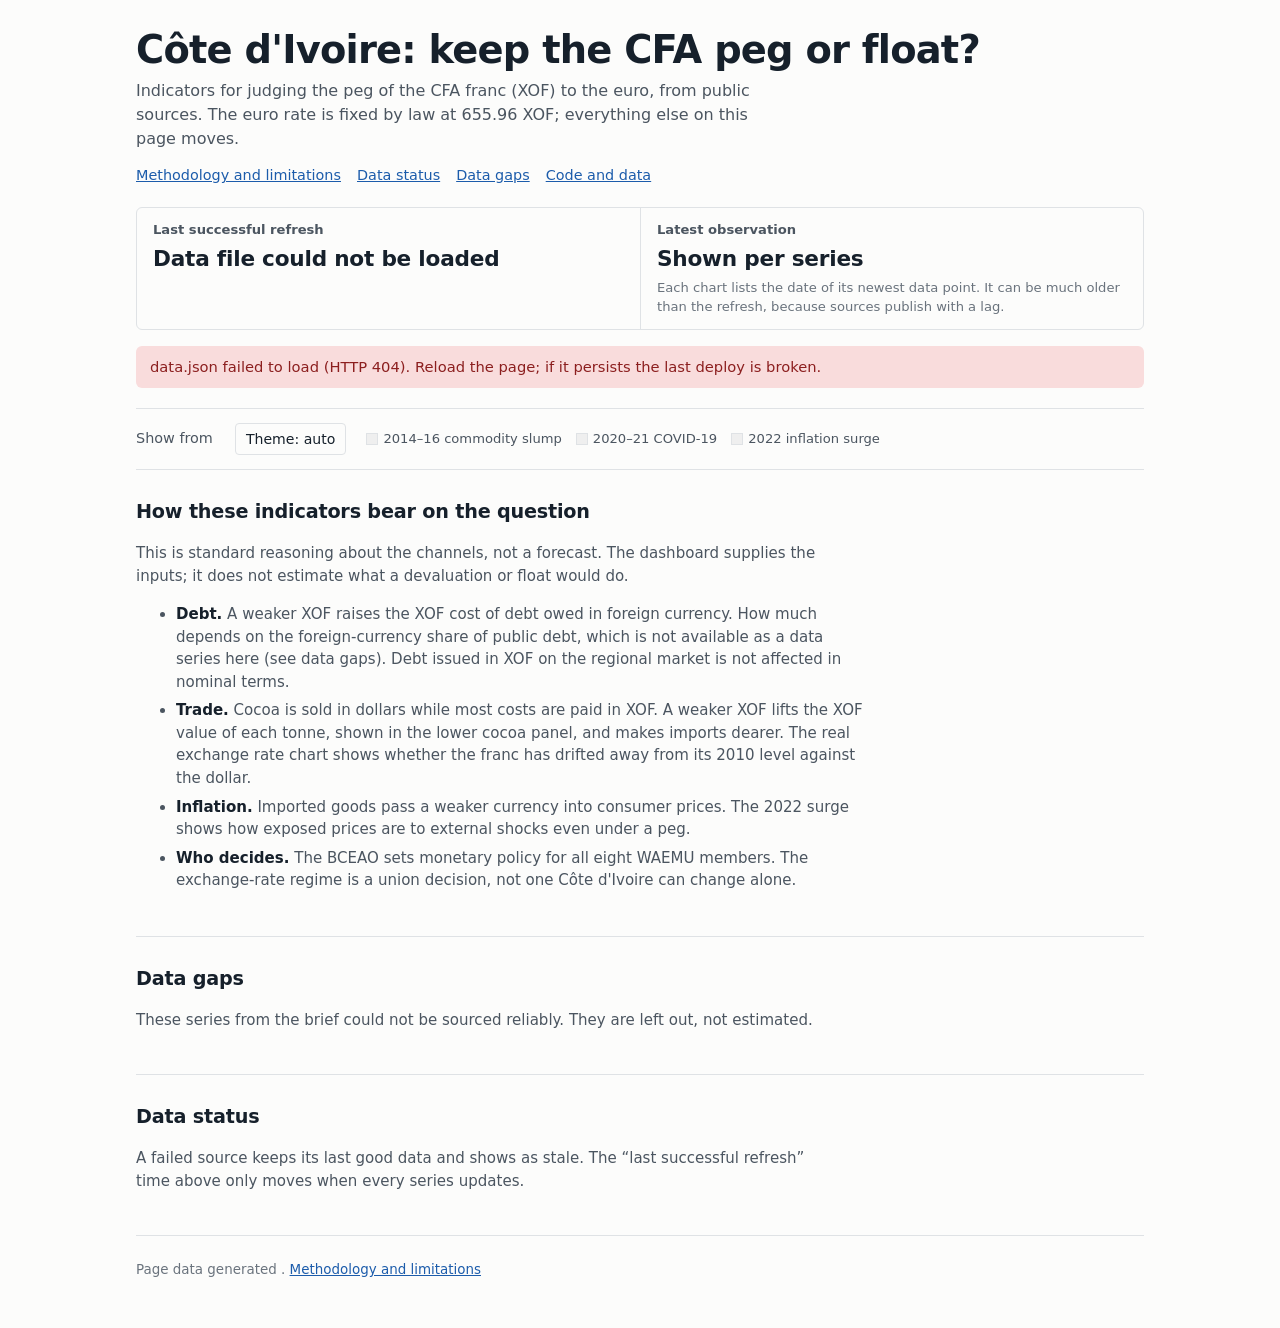
==== site/index.html @ a1a3de80 "Add CFA peg dashboard: pipeline, tests, static site, daily workflow Fetch/validate/derive pipeline f" ====
<!doctype html>
<html lang="en">
<head>
<meta charset="utf-8">
<meta name="viewport" content="width=device-width, initial-scale=1">
<title>Côte d'Ivoire: keep the CFA peg or float?</title>
<meta name="description" content="Auto-refreshing indicators on the CFA franc (XOF) peg to the euro for Côte d'Ivoire: exchange rates, real exchange rate, cocoa, trade, inflation, public finances and growth.">
<link rel="stylesheet" href="style.css">
<script>
  try { var t = localStorage.getItem("theme"); if (t === "light" || t === "dark") document.documentElement.dataset.theme = t; } catch (e) {}
</script>
</head>
<body>
<div class="wrap">
  <header class="mast">
    <h1>Côte d'Ivoire: keep the CFA peg or float?</h1>
    <p>Indicators for judging the peg of the CFA franc (XOF) to the euro, from public sources. The euro rate is fixed by law at 655.96 XOF; everything else on this page moves.</p>
    <nav class="nav" aria-label="Pages">
      <a href="methodology.html">Methodology and limitations</a>
      <a href="#status">Data status</a>
      <a href="#gaps">Data gaps</a>
      <a href="https://github.com/peha21ac/Country-Dashboard">Code and data</a>
    </nav>
    <div class="stamps" id="stamps" aria-live="polite">
      <div class="stamp"><h2>Last successful refresh</h2><div class="big" id="st-ok">Loading…</div><div class="sub" id="st-ok-sub"></div></div>
      <div class="stamp"><h2>Latest observation</h2><div class="big">Shown per series</div><div class="sub">Each chart lists the date of its newest data point. It can be much older than the refresh, because sources publish with a lag.</div></div>
    </div>
    <div id="banner"></div>
  </header>

  <div class="controls" role="group" aria-label="Chart controls">
    <div class="grp seg" id="range"><span class="lbl">Show from</span></div>
    <div class="grp"><button class="btn" id="theme" type="button">Theme: auto</button></div>
    <div class="key" aria-label="Shaded periods">
      <span><i></i>2014–16 commodity slump</span><span><i></i>2020–21 COVID-19</span><span><i></i>2022 inflation surge</span>
    </div>
  </div>

  <main id="charts"></main>

  <section class="sec" id="reading">
    <h2>How these indicators bear on the question</h2>
    <p>This is standard reasoning about the channels, not a forecast. The dashboard supplies the inputs; it does not estimate what a devaluation or float would do.</p>
    <ul>
      <li><b>Debt.</b> A weaker XOF raises the XOF cost of debt owed in foreign currency. How much depends on the foreign-currency share of public debt, which is not available as a data series here (see data gaps). Debt issued in XOF on the regional market is not affected in nominal terms.</li>
      <li><b>Trade.</b> Cocoa is sold in dollars while most costs are paid in XOF. A weaker XOF lifts the XOF value of each tonne, shown in the lower cocoa panel, and makes imports dearer. The real exchange rate chart shows whether the franc has drifted away from its 2010 level against the dollar.</li>
      <li><b>Inflation.</b> Imported goods pass a weaker currency into consumer prices. The 2022 surge shows how exposed prices are to external shocks even under a peg.</li>
      <li><b>Who decides.</b> The BCEAO sets monetary policy for all eight WAEMU members. The exchange-rate regime is a union decision, not one Côte d'Ivoire can change alone.</li>
    </ul>
  </section>

  <section class="sec" id="gaps">
    <h2>Data gaps</h2>
    <p>These series from the brief could not be sourced reliably. They are left out, not estimated.</p>
    <div id="gap-list"></div>
  </section>

  <section class="sec" id="status">
    <h2>Data status</h2>
    <p>A failed source keeps its last good data and shows as stale. The “last successful refresh” time above only moves when every series updates.</p>
    <div class="scrollx"><table class="stat" id="status-table"></table></div>
  </section>

  <footer>
    <div>Page data generated <span id="gen"></span>. <a href="methodology.html">Methodology and limitations</a></div>
  </footer>
</div>
<script src="app.js"></script>
</body>
</html>
---- site/style.css ----
:root {
  color-scheme: light;
  --surface: #fcfcfb;
  --ink: #16202b;
  --ink-2: #4b5560;
  --ink-3: #6a737d;
  --rule: #dfe2e5;
  --grid: #e9ebed;
  --band: rgba(22, 32, 43, 0.055);
  --s1: #2a78d6;
  --s2: #eb6834;
  --s3: #1baf7a;
  --link: #1c5cab;
  --ok-bg: #e3f3e3; --ok-ink: #0b5f0b;
  --warn-bg: #fdecc2; --warn-ink: #6b4500;
  --bad-bg: #f9dcdc; --bad-ink: #8c1f1f;
  --font: ui-sans-serif, system-ui, -apple-system, "Segoe UI", Roboto, "Helvetica Neue", Arial, sans-serif;
}
@media (prefers-color-scheme: dark) {
  :root:where(:not([data-theme="light"])) {
    color-scheme: dark;
    --surface: #1a1a19; --ink: #eceae6; --ink-2: #c3c2b7; --ink-3: #9d9c92;
    --rule: #34342f; --grid: #2a2a27; --band: rgba(236, 234, 230, 0.07);
    --s1: #3987e5; --s2: #d95926; --s3: #199e70; --link: #86b6ef;
    --ok-bg: #16331a; --ok-ink: #8fdc8f; --warn-bg: #3a2c08; --warn-ink: #fab219;
    --bad-bg: #3d1818; --bad-ink: #f19a9a;
  }
}
:root[data-theme="dark"] {
  color-scheme: dark;
  --surface: #1a1a19; --ink: #eceae6; --ink-2: #c3c2b7; --ink-3: #9d9c92;
  --rule: #34342f; --grid: #2a2a27; --band: rgba(236, 234, 230, 0.07);
  --s1: #3987e5; --s2: #d95926; --s3: #199e70; --link: #86b6ef;
  --ok-bg: #16331a; --ok-ink: #8fdc8f; --warn-bg: #3a2c08; --warn-ink: #fab219;
  --bad-bg: #3d1818; --bad-ink: #f19a9a;
}

* { box-sizing: border-box; }
html { -webkit-text-size-adjust: 100%; }
body {
  margin: 0; background: var(--surface); color: var(--ink);
  font: 16px/1.5 var(--font); font-variant-numeric: tabular-nums;
}
a { color: var(--link); }
a:focus-visible, button:focus-visible, summary:focus-visible, svg:focus-visible, select:focus-visible, input:focus-visible {
  outline: 2px solid var(--s1); outline-offset: 2px;
}
.wrap { max-width: 1040px; margin: 0 auto; padding: 0 16px; }

/* masthead */
.mast { padding: 28px 0 20px; border-bottom: 1px solid var(--rule); }
.mast h1 { font-size: clamp(1.6rem, 4.2vw, 2.4rem); line-height: 1.12; margin: 0 0 8px; letter-spacing: -0.02em; font-weight: 700; }
.mast p { margin: 0; color: var(--ink-2); max-width: 62ch; }
.nav { display: flex; gap: 16px; margin-top: 14px; font-size: 0.9rem; flex-wrap: wrap; }

/* the two timestamps: separate on purpose */
.stamps { display: grid; grid-template-columns: 1fr 1fr; gap: 0; margin-top: 20px; border: 1px solid var(--rule); border-radius: 6px; }
.stamp { padding: 12px 16px; }
.stamp + .stamp { border-left: 1px solid var(--rule); }
.stamp h2 { font-size: 0.82rem; font-weight: 600; margin: 0 0 4px; color: var(--ink-2); }
.stamp .big { font-size: 1.35rem; font-weight: 650; letter-spacing: -0.01em; }
.stamp .sub { font-size: 0.82rem; color: var(--ink-3); margin-top: 2px; }
@media (max-width: 640px) {
  .stamps { grid-template-columns: 1fr; }
  .stamp + .stamp { border-left: 0; border-top: 1px solid var(--rule); }
}

.banner { margin: 16px 0 0; padding: 10px 14px; border-radius: 6px; background: var(--warn-bg); color: var(--warn-ink); font-size: 0.92rem; }
.banner.bad { background: var(--bad-bg); color: var(--bad-ink); }
.banner ul { margin: 6px 0 0; padding-left: 18px; }

/* controls */
.controls { display: flex; flex-wrap: wrap; gap: 8px 20px; align-items: center; padding: 14px 0; border-bottom: 1px solid var(--rule); font-size: 0.9rem; background: var(--surface); }
@media (min-width: 720px) { .controls { position: sticky; top: 0; z-index: 5; } }
.controls .grp { display: flex; align-items: center; gap: 6px; }
.controls .lbl { color: var(--ink-2); margin-right: 2px; }
.seg button, .btn {
  font: inherit; font-size: 0.88rem; color: var(--ink); background: transparent; border: 1px solid var(--rule);
  padding: 4px 10px; cursor: pointer; border-radius: 4px; min-height: 32px;
}
.seg button[aria-pressed="true"] { background: var(--ink); color: var(--surface); border-color: var(--ink); }
.key { display: flex; gap: 14px; flex-wrap: wrap; color: var(--ink-2); font-size: 0.82rem; }
.key i { display: inline-block; width: 12px; height: 12px; background: var(--band); border: 1px solid var(--rule); vertical-align: -2px; margin-right: 5px; }

/* chart rows */
.chart { padding: 28px 0 24px; border-bottom: 1px solid var(--rule); }
.chart h2 { font-size: 1.2rem; margin: 0 0 4px; letter-spacing: -0.01em; }
.chart .read { margin: 0 0 12px; color: var(--ink-2); max-width: 72ch; font-size: 0.94rem; }
.legend { display: flex; flex-wrap: wrap; gap: 6px 18px; font-size: 0.85rem; color: var(--ink-2); margin-bottom: 6px; }
.legend span { display: inline-flex; align-items: center; gap: 6px; }
.legend .ln { width: 16px; height: 0; border-top: 2px solid; }
.legend .ln.dash { border-top-style: dashed; }
.legend .bx { width: 10px; height: 10px; border-radius: 2px; }
.panel-title { font-size: 0.8rem; color: var(--ink-3); margin: 10px 0 0; }
.plot { width: 100%; position: relative; }
.plot svg { display: block; width: 100%; height: auto; overflow: visible; touch-action: pan-y; }
.plot text { fill: var(--ink-3); font: 11.5px var(--font); }
.plot .lab { fill: var(--ink-2); }
.empty { padding: 28px 16px; border: 1px dashed var(--rule); border-radius: 6px; color: var(--ink-2); font-size: 0.92rem; }

.tip {
  position: absolute; pointer-events: none; z-index: 4; min-width: 150px; max-width: 260px; padding: 8px 10px;
  background: var(--surface); border: 1px solid var(--rule); border-radius: 6px; box-shadow: 0 2px 10px rgba(0,0,0,0.14);
  font-size: 0.82rem; opacity: 0; transition: opacity 0.08s;
}
.tip.on { opacity: 1; }
.tip .d { color: var(--ink-2); margin-bottom: 4px; }
.tip .r { display: flex; align-items: center; gap: 8px; justify-content: space-between; }
.tip .r .k { display: flex; align-items: center; gap: 6px; color: var(--ink-2); }
.tip .r .k b { display: inline-block; width: 12px; height: 0; border-top: 2px solid; }
.tip .r .v { color: var(--ink); font-weight: 650; }

/* caption block */
.cap { margin-top: 14px; display: grid; grid-template-columns: repeat(auto-fit, minmax(300px, 1fr)); gap: 14px 28px; font-size: 0.84rem; color: var(--ink-2); }
.cap section { border-left: 2px solid var(--rule); padding-left: 12px; }
.cap h3 { font-size: 0.86rem; margin: 0 0 4px; color: var(--ink); }
.cap dl { display: grid; grid-template-columns: 8.2em 1fr; gap: 2px 10px; margin: 0; }
.cap dt { color: var(--ink-3); }
.cap dd { margin: 0; overflow-wrap: anywhere; }

.badge { display: inline-flex; align-items: center; gap: 4px; padding: 0 7px; border-radius: 999px; font-size: 0.76rem; font-weight: 600; line-height: 1.6; }
.badge.ok { background: var(--ok-bg); color: var(--ok-ink); }
.badge.warn { background: var(--warn-bg); color: var(--warn-ink); }
.badge.bad { background: var(--bad-bg); color: var(--bad-ink); }

details.tbl { margin-top: 10px; font-size: 0.84rem; }
details.tbl summary { cursor: pointer; color: var(--link); width: fit-content; padding: 4px 0; }
.tbl .scroll { max-height: 300px; overflow: auto; border: 1px solid var(--rule); border-radius: 4px; margin-top: 6px; }
.tbl table { border-collapse: collapse; width: 100%; }
.tbl th, .tbl td { text-align: right; padding: 3px 10px; border-bottom: 1px solid var(--grid); white-space: nowrap; }
.tbl th:first-child, .tbl td:first-child { text-align: left; }
.tbl th { position: sticky; top: 0; background: var(--surface); color: var(--ink-2); font-weight: 600; }

/* text sections */
.sec { padding: 28px 0; border-bottom: 1px solid var(--rule); }
.sec h2 { font-size: 1.2rem; margin: 0 0 10px; letter-spacing: -0.01em; }
.sec p, .sec li { max-width: 72ch; color: var(--ink-2); font-size: 0.94rem; }
.sec li { margin-bottom: 6px; }
.sec li b { color: var(--ink); }
.gap { margin: 0 0 14px; padding-left: 12px; border-left: 2px solid var(--rule); }
.gap h3 { margin: 0 0 2px; font-size: 0.95rem; }
.gap p { margin: 0 0 2px; font-size: 0.88rem; }
.stat { width: 100%; border-collapse: collapse; font-size: 0.86rem; }
.stat th, .stat td { text-align: left; padding: 6px 10px 6px 0; border-bottom: 1px solid var(--grid); vertical-align: top; }
.stat th { color: var(--ink-3); font-weight: 600; }
.scrollx { overflow-x: auto; }
footer { padding: 24px 0 48px; color: var(--ink-3); font-size: 0.84rem; }
@media (prefers-reduced-motion: reduce) { * { transition: none !important; } }
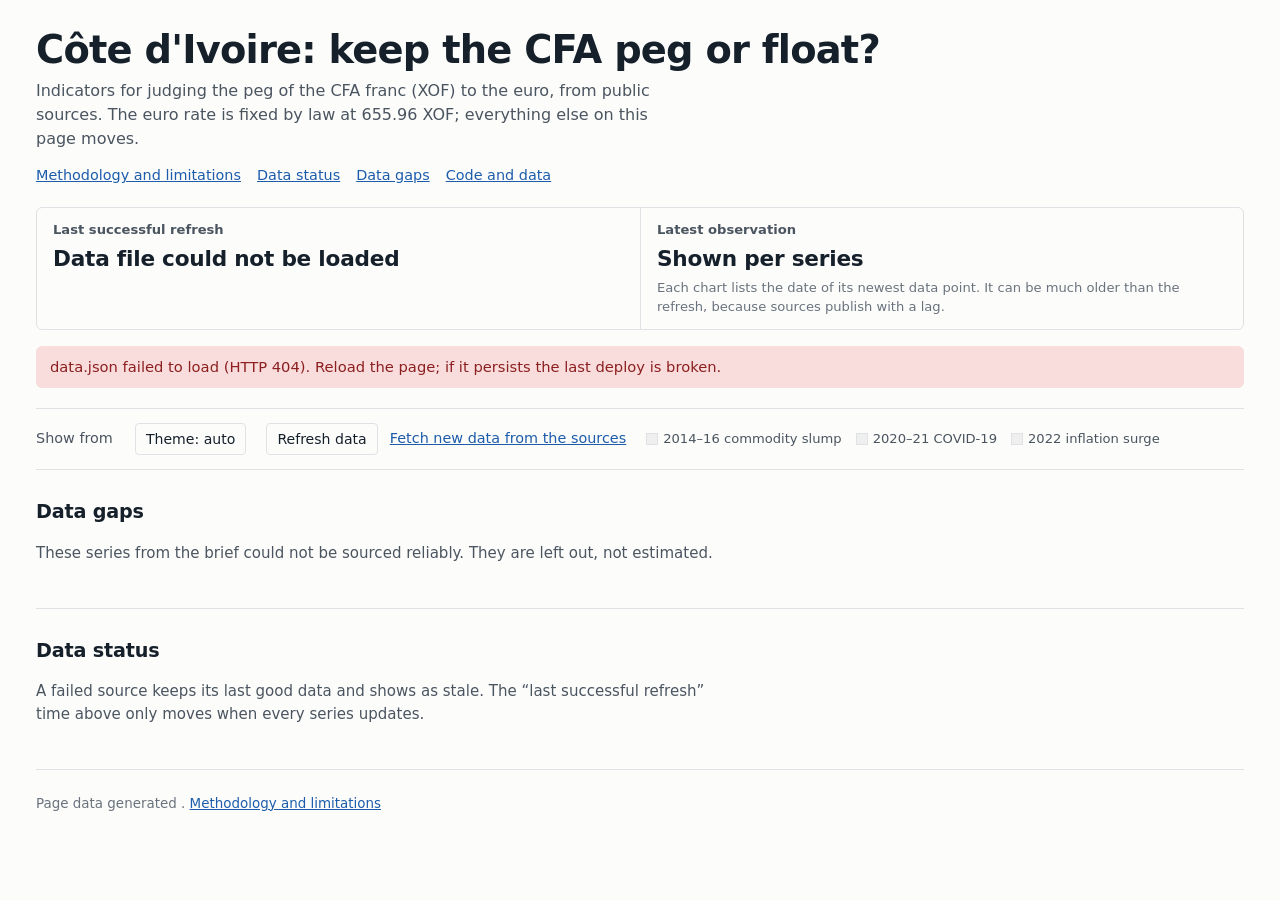
==== commit 872dfa66: "Side-by-side charts, refresh button, BCEAO policy rates; drop static text - Group related charts in " ====
--- a/site/index.html
+++ b/site/index.html
@@ -22,7 +22,7 @@
       <a href="https://github.com/peha21ac/Country-Dashboard">Code and data</a>
     </nav>
     <div class="stamps" id="stamps" aria-live="polite">
-      <div class="stamp"><h2>Last successful refresh</h2><div class="big" id="st-ok">Loading…</div><div class="sub" id="st-ok-sub"></div></div>
+      <div class="stamp"><h2>Last successful refresh</h2><div class="big" id="st-ok">Loading…</div><div class="sub" id="st-ok-chi" style="color:var(--ink);font-weight:600"></div><div class="sub" id="st-ok-sub"></div></div>
       <div class="stamp"><h2>Latest observation</h2><div class="big">Shown per series</div><div class="sub">Each chart lists the date of its newest data point. It can be much older than the refresh, because sources publish with a lag.</div></div>
     </div>
     <div id="banner"></div>
@@ -31,23 +31,14 @@
   <div class="controls" role="group" aria-label="Chart controls">
     <div class="grp seg" id="range"><span class="lbl">Show from</span></div>
     <div class="grp"><button class="btn" id="theme" type="button">Theme: auto</button></div>
+    <div class="grp"><button class="btn" id="refresh" type="button">Refresh data</button><span class="msg" id="refresh-msg" role="status" aria-live="polite"></span>
+      <a href="https://github.com/peha21ac/Country-Dashboard/actions/workflows/refresh.yml" title="Opens GitHub. Choose Run workflow; needs write access to the repository.">Fetch new data from the sources</a></div>
     <div class="key" aria-label="Shaded periods">
       <span><i></i>2014–16 commodity slump</span><span><i></i>2020–21 COVID-19</span><span><i></i>2022 inflation surge</span>
     </div>
   </div>
 
   <main id="charts"></main>
-
-  <section class="sec" id="reading">
-    <h2>How these indicators bear on the question</h2>
-    <p>This is standard reasoning about the channels, not a forecast. The dashboard supplies the inputs; it does not estimate what a devaluation or float would do.</p>
-    <ul>
-      <li><b>Debt.</b> A weaker XOF raises the XOF cost of debt owed in foreign currency. How much depends on the foreign-currency share of public debt, which is not available as a data series here (see data gaps). Debt issued in XOF on the regional market is not affected in nominal terms.</li>
-      <li><b>Trade.</b> Cocoa is sold in dollars while most costs are paid in XOF. A weaker XOF lifts the XOF value of each tonne, shown in the lower cocoa panel, and makes imports dearer. The real exchange rate chart shows whether the franc has drifted away from its 2010 level against the dollar.</li>
-      <li><b>Inflation.</b> Imported goods pass a weaker currency into consumer prices. The 2022 surge shows how exposed prices are to external shocks even under a peg.</li>
-      <li><b>Who decides.</b> The BCEAO sets monetary policy for all eight WAEMU members. The exchange-rate regime is a union decision, not one Côte d'Ivoire can change alone.</li>
-    </ul>
-  </section>
 
   <section class="sec" id="gaps">
     <h2>Data gaps</h2>
--- a/site/style.css
+++ b/site/style.css
@@ -45,7 +45,7 @@
 a:focus-visible, button:focus-visible, summary:focus-visible, svg:focus-visible, select:focus-visible, input:focus-visible {
   outline: 2px solid var(--s1); outline-offset: 2px;
 }
-.wrap { max-width: 1040px; margin: 0 auto; padding: 0 16px; }
+.wrap { max-width: 1240px; margin: 0 auto; padding: 0 16px; }
 
 /* masthead */
 .mast { padding: 28px 0 20px; border-bottom: 1px solid var(--rule); }
@@ -146,3 +146,22 @@
 .scrollx { overflow-x: auto; }
 footer { padding: 24px 0 48px; color: var(--ink-3); font-size: 0.84rem; }
 @media (prefers-reduced-motion: reduce) { * { transition: none !important; } }
+
+/* charts that belong together sit side by side */
+.row { display: grid; grid-template-columns: repeat(var(--cols, 1), minmax(0, 1fr)); column-gap: 32px; }
+.cell { min-width: 0; margin-bottom: 8px; }
+.cell .head h3 { font-size: 1rem; margin: 0 0 2px; letter-spacing: -0.005em; }
+.cell .note { margin: 0 0 8px; color: var(--ink-2); font-size: 0.84rem; }
+.cell .below { margin-top: 10px; }
+.cell .cap { grid-template-columns: 1fr; gap: 12px; }
+.cell .cap dl { grid-template-columns: 7.2em 1fr; }
+@media (min-width: 900px) {
+  .cell { display: grid; grid-row: span 4; grid-template-rows: subgrid; align-content: start; }
+}
+@media (max-width: 899px) { .row { grid-template-columns: 1fr; } .cell { margin-bottom: 28px; } }
+.msg { color: var(--ink-2); font-size: 0.84rem; max-width: 34ch; }
+.btn:disabled { opacity: 0.55; cursor: progress; }
+.chart > h2 { margin-bottom: 14px; }
+
+.cell .leg { min-height: 0; }
+.cell .leg .legend { margin: 0 0 4px; }
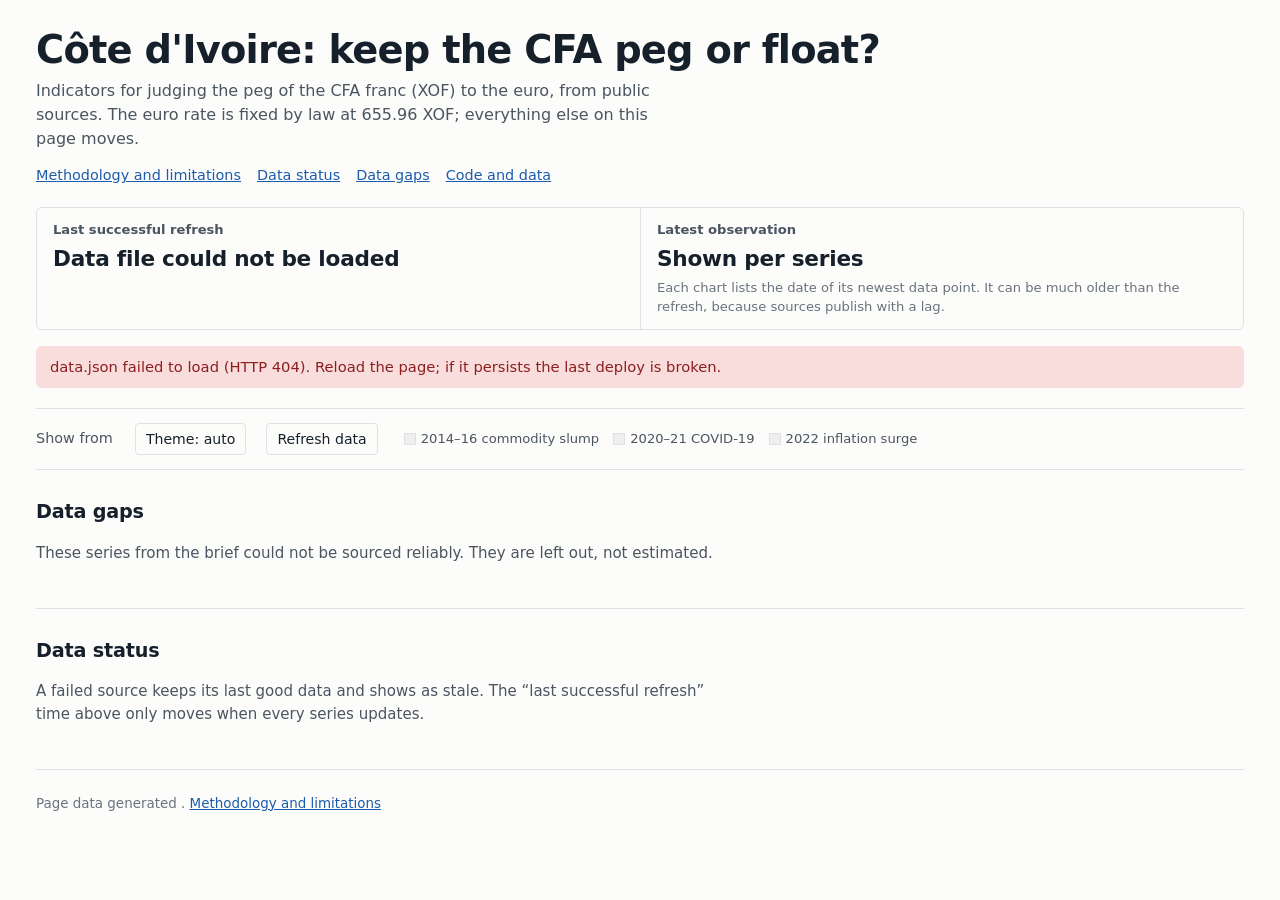
==== commit 3e5ed8ce: "Trim controls, data gaps and limitations text - Remove the "Fetch new data from the sources" link - " ====
--- a/site/index.html
+++ b/site/index.html
@@ -31,8 +31,7 @@
   <div class="controls" role="group" aria-label="Chart controls">
     <div class="grp seg" id="range"><span class="lbl">Show from</span></div>
     <div class="grp"><button class="btn" id="theme" type="button">Theme: auto</button></div>
-    <div class="grp"><button class="btn" id="refresh" type="button">Refresh data</button><span class="msg" id="refresh-msg" role="status" aria-live="polite"></span>
-      <a href="https://github.com/peha21ac/Country-Dashboard/actions/workflows/refresh.yml" title="Opens GitHub. Choose Run workflow; needs write access to the repository.">Fetch new data from the sources</a></div>
+    <div class="grp"><button class="btn" id="refresh" type="button">Refresh data</button><span class="msg" id="refresh-msg" role="status" aria-live="polite"></span></div>
     <div class="key" aria-label="Shaded periods">
       <span><i></i>2014–16 commodity slump</span><span><i></i>2020–21 COVID-19</span><span><i></i>2022 inflation surge</span>
     </div>
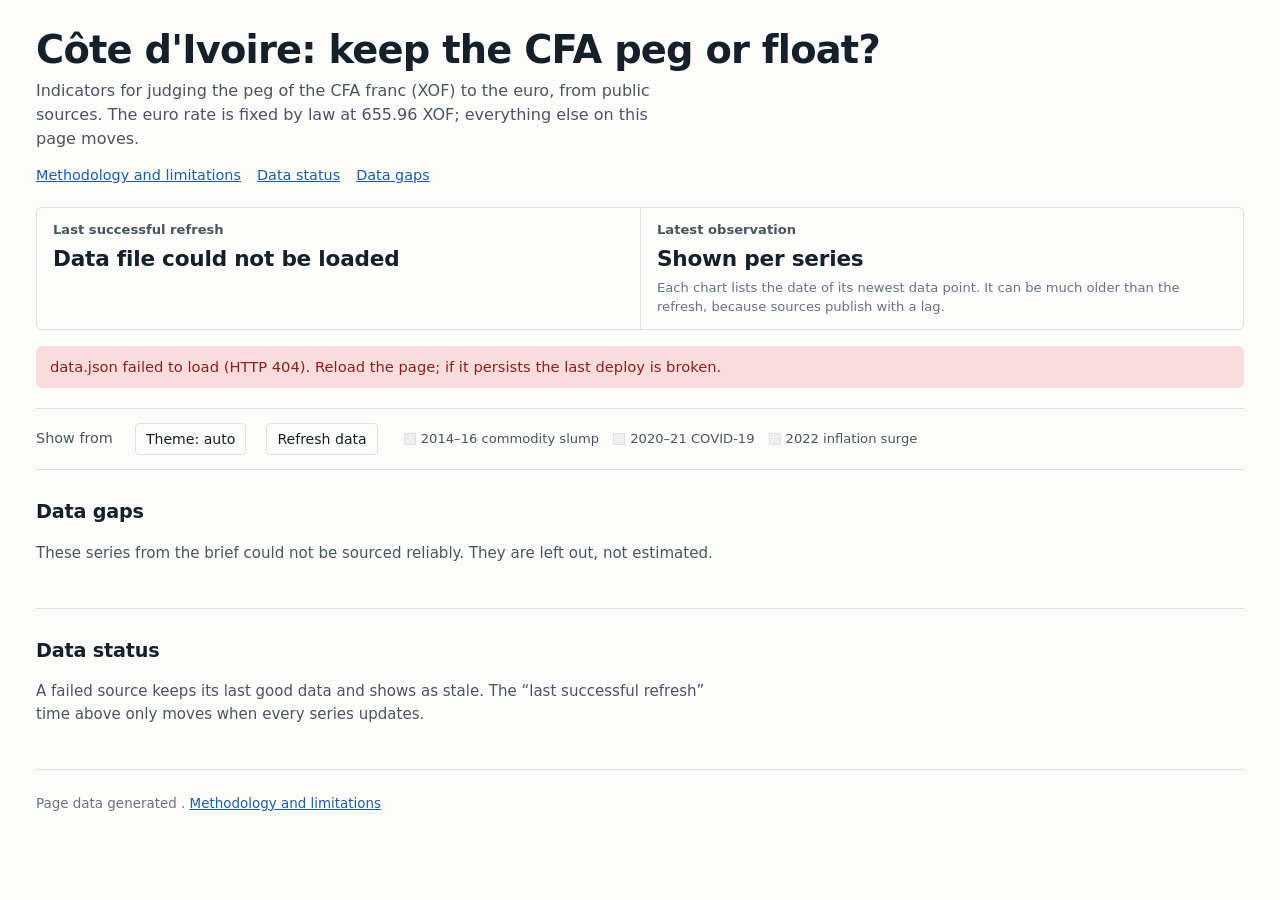
==== commit d0634de9: "Remove Code and data link from the dashboard header Co-Authored-By: Claude Sonnet 5.5 <noreply@anthr" ====
--- a/site/index.html
+++ b/site/index.html
@@ -19,7 +19,6 @@
       <a href="methodology.html">Methodology and limitations</a>
       <a href="#status">Data status</a>
       <a href="#gaps">Data gaps</a>
-      <a href="https://github.com/peha21ac/Country-Dashboard">Code and data</a>
     </nav>
     <div class="stamps" id="stamps" aria-live="polite">
       <div class="stamp"><h2>Last successful refresh</h2><div class="big" id="st-ok">Loading…</div><div class="sub" id="st-ok-chi" style="color:var(--ink);font-weight:600"></div><div class="sub" id="st-ok-sub"></div></div>
